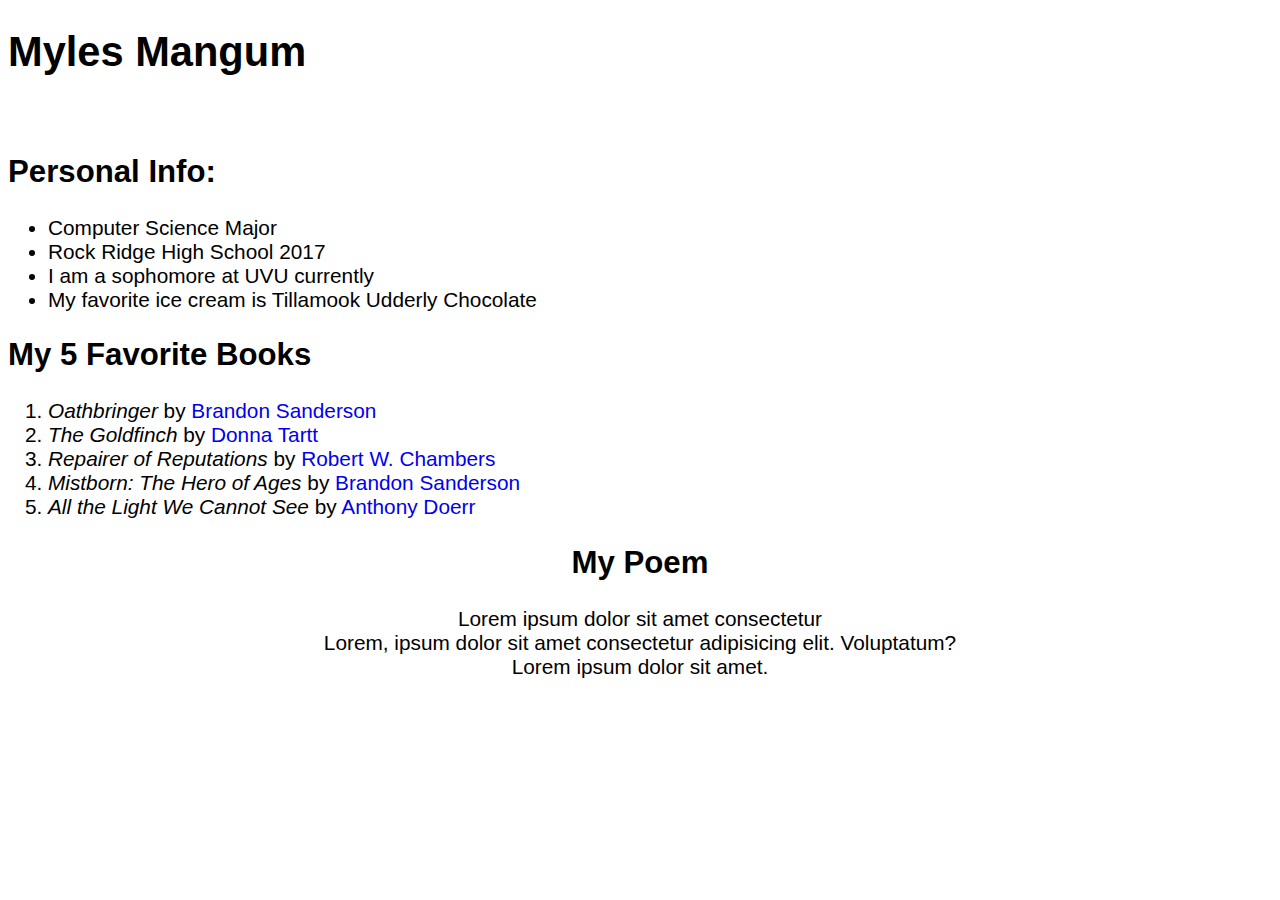
==== index.html @ 73404972 "Add css and placeholer poem" ====
<!DOCTYPE html>
<html lang="en">
<head>
    <meta charset="UTF-8">
    <meta name="viewport" content="width=device-width, initial-scale=1.0">
    <link rel="stylesheet" href="style.css">
    <title>About Myles</title>
</head>
<body>
    <section>
        <h1>Myles Mangum</h1>
        <img src="" alt="">
    </section>
    <section>
    <h2>Personal Info:</h2>
        <ul>
            <li>Computer Science Major</li>
            <li>Rock Ridge High School 2017</li>
            <li>I am a sophomore at UVU currently</li>
            <li>My favorite ice cream is Tillamook Udderly Chocolate</li>
        </ul>
    </section>
    <section>
        <h2>My 5 Favorite Books</h2>
        <ol>
            <li><cite>Oathbringer</cite> by <a href="https://www.brandonsanderson.com/" target="_blank">Brandon Sanderson</a></li>
            <li><cite>The Goldfinch</cite> by <a href="https://www.penguinrandomhouse.com/authors/30597/donna-tartt/" target="_blank">Donna Tartt</a></li>
            <li><cite>Repairer of Reputations</cite> by <a href="https://americanliterature.com/author/robert-w-chambers" target="_blank">Robert W. Chambers</a></li>
            <li><cite>Mistborn: The Hero of Ages</cite> by <a href="https://www.brandonsanderson.com/" target="_blank">Brandon Sanderson</a></li>
            <li><cite>All the Light We Cannot See</cite> by <a href="https://www.anthonydoerr.com/" target="_blank">Anthony Doerr</a></li>
        </ol>
    </section>
    <section id="poem">
        <h2>My Poem</h2>
        <p>
        Lorem ipsum dolor sit amet consectetur <br>
        Lorem, ipsum dolor sit amet consectetur adipisicing elit. Voluptatum? <br>
        Lorem ipsum dolor sit amet.
        </p>
    </section>
</body>
</html>
---- style.css ----
body {
    font-family: Arial, Helvetica, sans-serif;
    font-size: 1.3rem;
}

a{
    text-decoration: none;
}

a:hover{
    text-decoration: underline;
}

#poem{
    width: 100%;
    text-align: center;
}
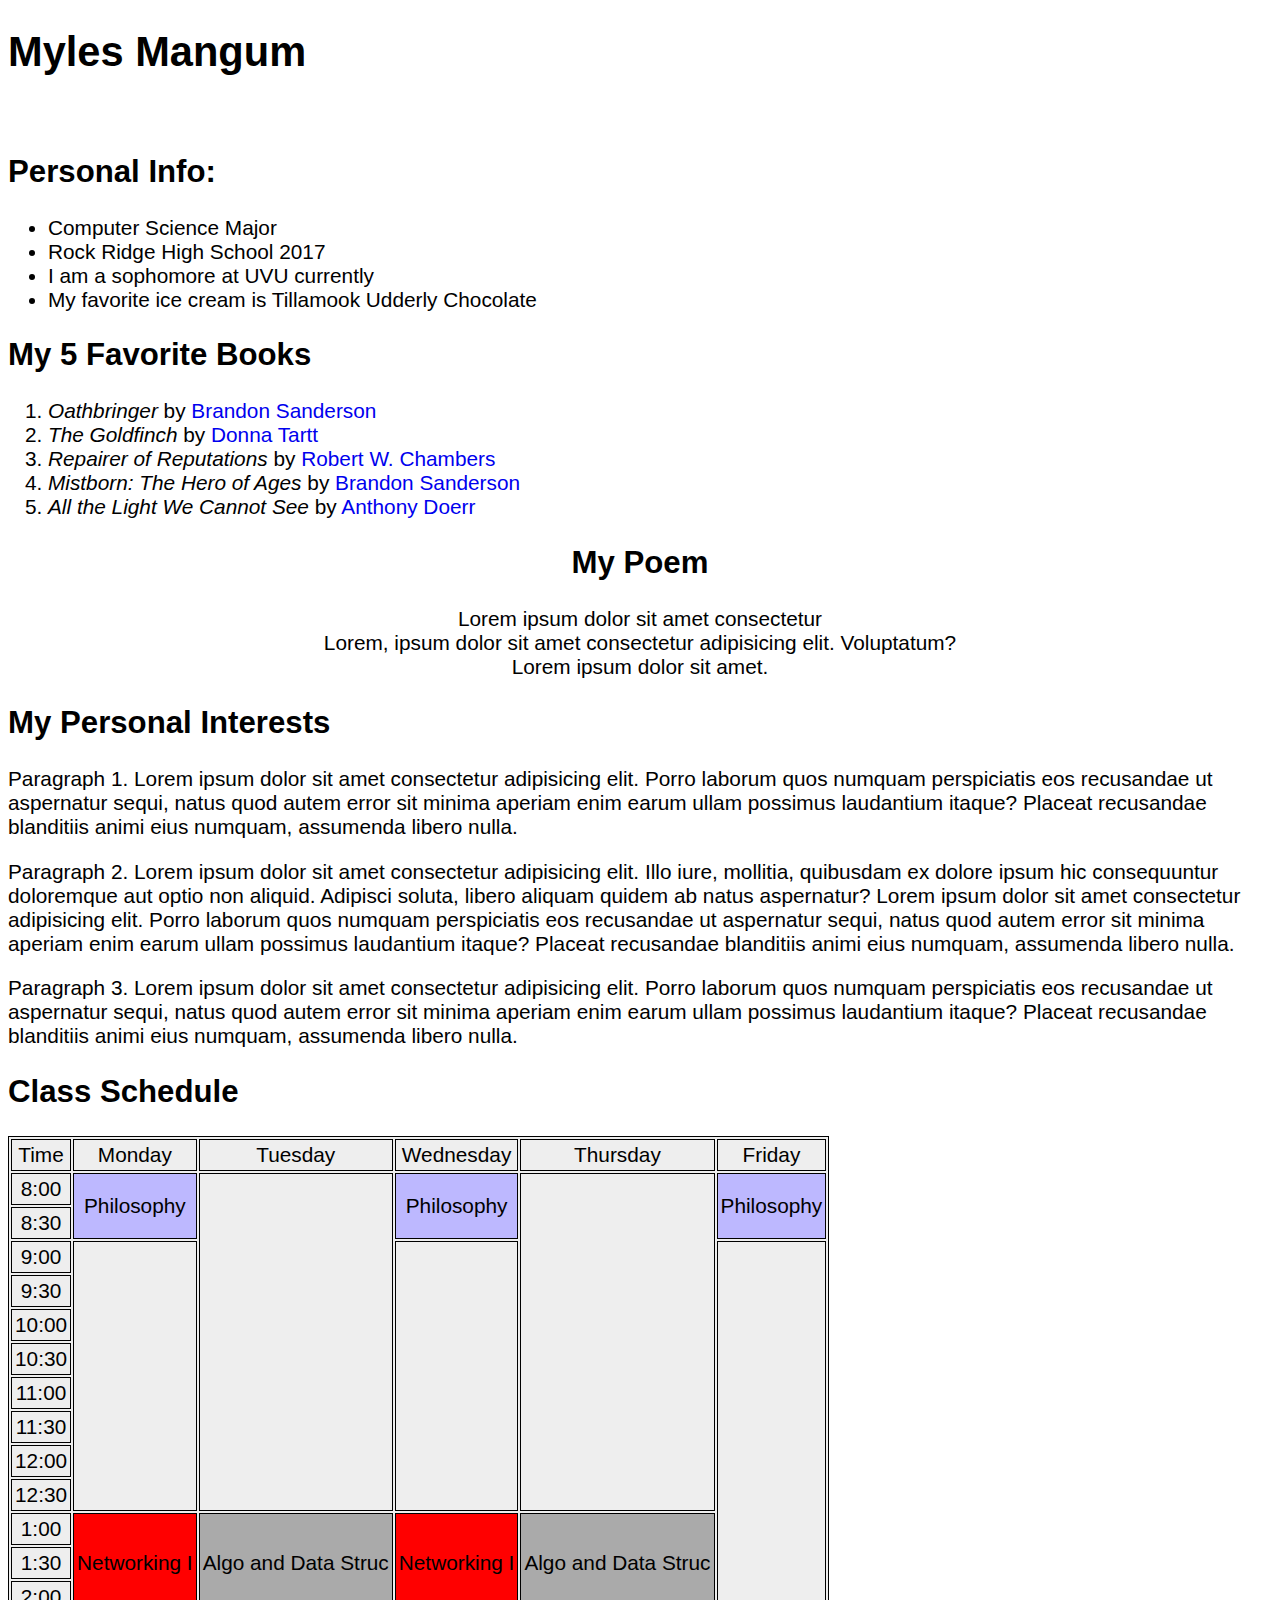
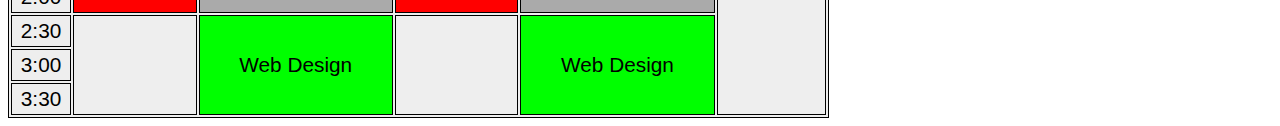
==== commit 79ccfa10: "Add table with styling in css" ====
--- a/index.html
+++ b/index.html
@@ -38,5 +38,33 @@
         Lorem ipsum dolor sit amet.
         </p>
     </section>
+    <section>
+        <h2>My Personal Interests</h2>
+        <p>Paragraph 1.  Lorem ipsum dolor sit amet consectetur adipisicing elit. Porro laborum quos numquam perspiciatis eos recusandae ut aspernatur sequi, natus quod autem error sit minima aperiam enim earum ullam possimus laudantium itaque? Placeat recusandae blanditiis animi eius numquam, assumenda libero nulla. <br></p>
+        <p>Paragraph 2.  Lorem ipsum dolor sit amet consectetur adipisicing elit. Illo iure, mollitia, quibusdam ex dolore ipsum hic consequuntur doloremque aut optio non aliquid. Adipisci soluta, libero aliquam quidem ab natus aspernatur? Lorem ipsum dolor sit amet consectetur adipisicing elit. Porro laborum quos numquam perspiciatis eos recusandae ut aspernatur sequi, natus quod autem error sit minima aperiam enim earum ullam possimus laudantium itaque? Placeat recusandae blanditiis animi eius numquam, assumenda libero nulla. <br></p>
+        <p>Paragraph 3.  Lorem ipsum dolor sit amet consectetur adipisicing elit. Porro laborum quos numquam perspiciatis eos recusandae ut aspernatur sequi, natus quod autem error sit minima aperiam enim earum ullam possimus laudantium itaque? Placeat recusandae blanditiis animi eius numquam, assumenda libero nulla. <br></p>
+    </section>
+    <section>
+        <h2>Class Schedule</h2>
+        <table>
+            <tr><td>Time</td><td>Monday</td>               <td>Tuesday</td>                <td>Wednesday</td>                <td>Thursday</td>                <td>Friday</td></tr>
+            <tr><td>8:00</td><td rowspan="2" class="phil">Philosophy</td><td rowspan="10"></td><td rowspan="2" class="phil">Philosophy</td><td rowspan="10"></td><td rowspan="2" class="phil">Philosophy</td></tr>
+            <tr><td>8:30</td></tr>
+            <tr><td>9:00</td><td rowspan="8"></td><td rowspan="8"></td><td rowspan="14"></td></tr>
+            <tr><td>9:30</td></tr>
+            <tr><td>10:00</td></tr>
+            <tr><td>10:30</td></tr>
+            <tr><td>11:00</td></tr>
+            <tr><td>11:30</td></tr>
+            <tr><td>12:00</td></tr>
+            <tr><td>12:30</td></tr>
+            <tr><td>1:00</td><td rowspan="3" class="net">Networking I</td><td rowspan="3"class="alg">Algo and Data Struc</td><td rowspan="3" class="net">Networking I</td><td rowspan="3"class="alg">Algo and Data Struc</td></tr>
+            <tr><td>1:30</td></tr>
+            <tr><td>2:00</td></tr>
+            <tr><td>2:30</td><td rowspan="3"></td><td rowspan="3" class="web">Web Design</td><td rowspan="3"></td><td rowspan="3" class="web">Web Design</td></tr>
+            <tr><td>3:00</td></tr>
+            <tr><td>3:30</td></tr>
+        </table>
+    </section>
 </body>
 </html>--- a/style.css
+++ b/style.css
@@ -14,4 +14,29 @@
 #poem{
     width: 100%;
     text-align: center;
+}
+
+table,th,td {
+    border: 1px solid black;
+    text-align: center;
+    background-color: #eeeeee;
+}
+td{
+    padding: 3px;
+}
+
+.phil{
+    background-color: #bdb8ff;
+}
+
+.net{
+    background-color: #ff0000;
+}
+
+.web{
+    background-color: #00ff00;
+}
+
+.alg{
+    background-color: #aaaaaa;
 }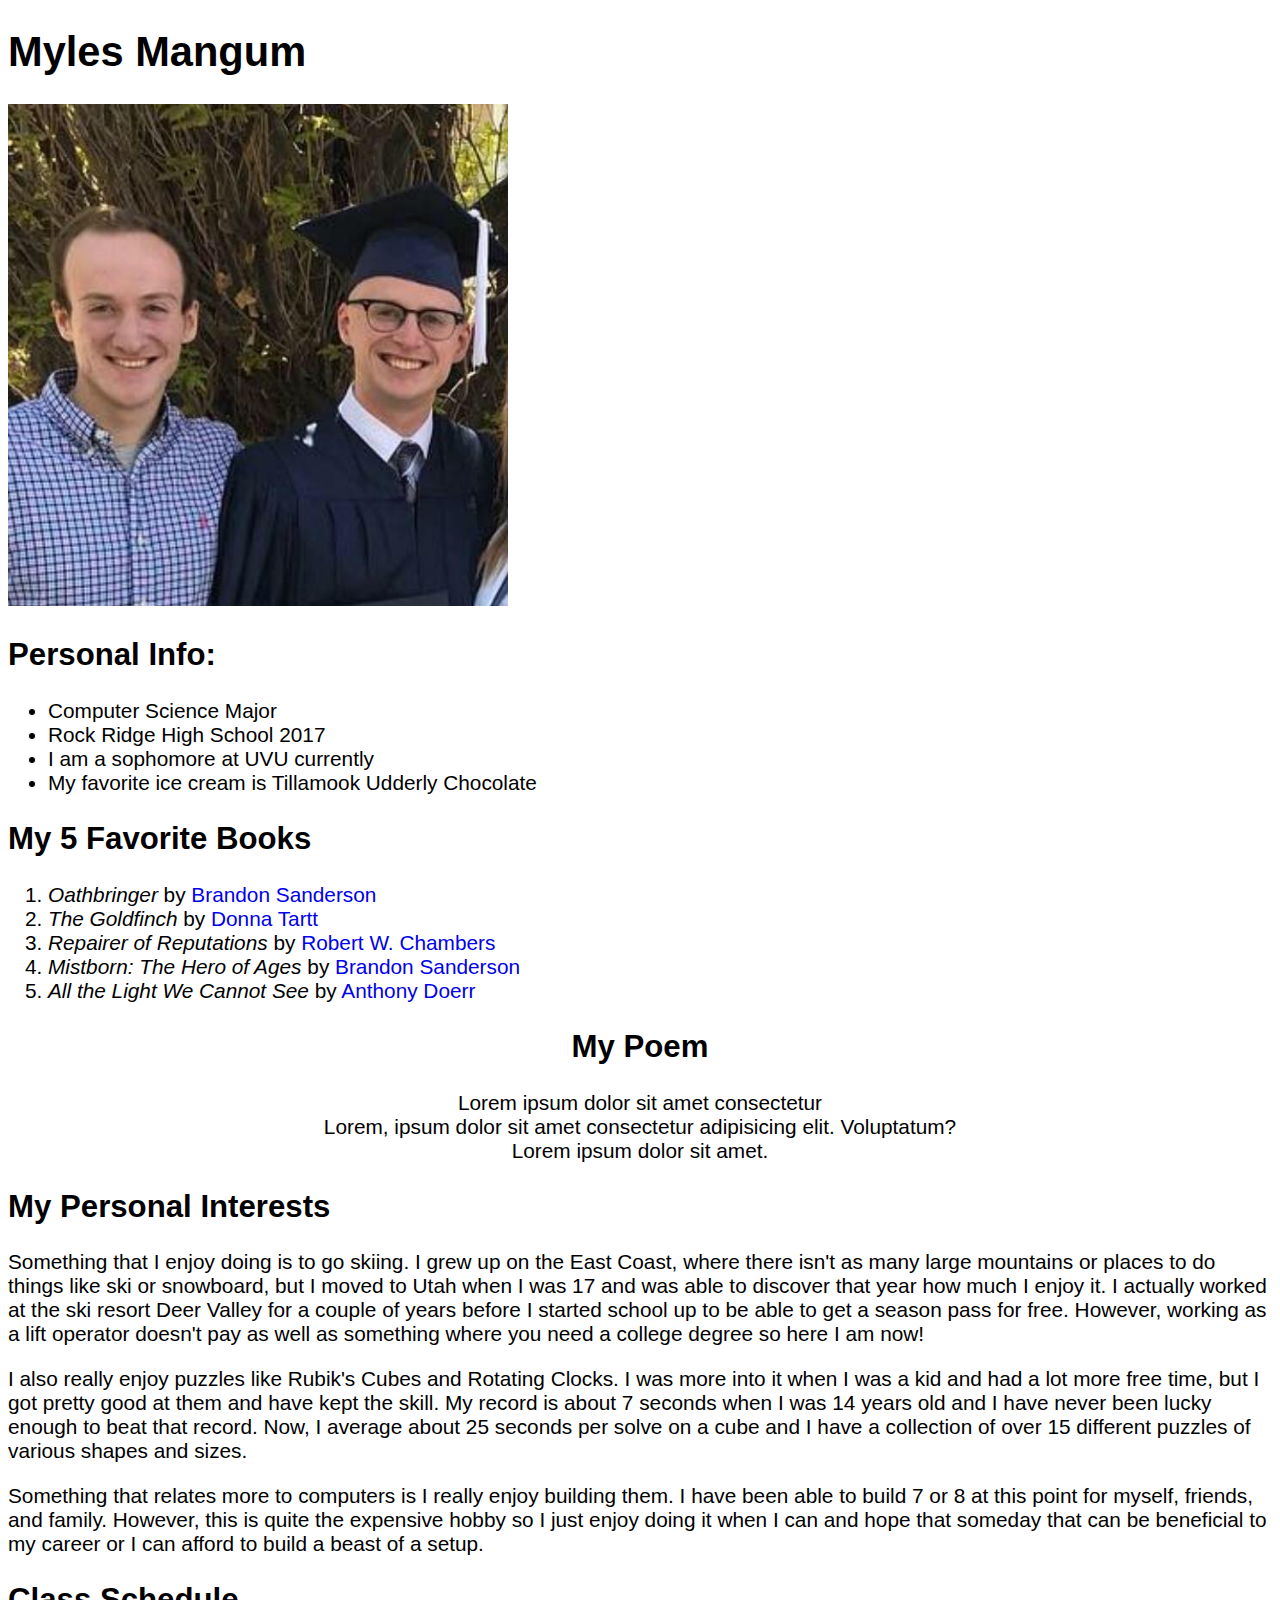
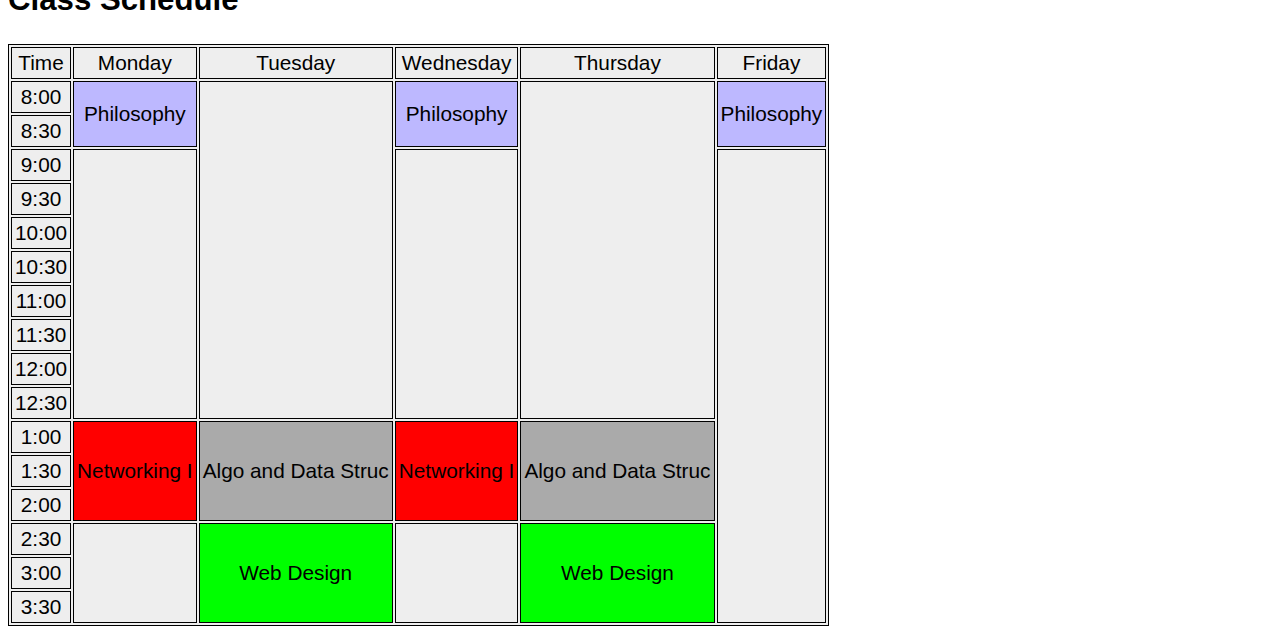
==== commit 81416485: "Add image" ====
--- a/index.html
+++ b/index.html
@@ -9,7 +9,7 @@
 <body>
     <section>
         <h1>Myles Mangum</h1>
-        <img src="" alt="">
+        <img src="for my project.jpg" alt="That's me on the left!" width="500">
     </section>
     <section>
     <h2>Personal Info:</h2>
@@ -40,9 +40,15 @@
     </section>
     <section>
         <h2>My Personal Interests</h2>
-        <p>Paragraph 1.  Lorem ipsum dolor sit amet consectetur adipisicing elit. Porro laborum quos numquam perspiciatis eos recusandae ut aspernatur sequi, natus quod autem error sit minima aperiam enim earum ullam possimus laudantium itaque? Placeat recusandae blanditiis animi eius numquam, assumenda libero nulla. <br></p>
-        <p>Paragraph 2.  Lorem ipsum dolor sit amet consectetur adipisicing elit. Illo iure, mollitia, quibusdam ex dolore ipsum hic consequuntur doloremque aut optio non aliquid. Adipisci soluta, libero aliquam quidem ab natus aspernatur? Lorem ipsum dolor sit amet consectetur adipisicing elit. Porro laborum quos numquam perspiciatis eos recusandae ut aspernatur sequi, natus quod autem error sit minima aperiam enim earum ullam possimus laudantium itaque? Placeat recusandae blanditiis animi eius numquam, assumenda libero nulla. <br></p>
-        <p>Paragraph 3.  Lorem ipsum dolor sit amet consectetur adipisicing elit. Porro laborum quos numquam perspiciatis eos recusandae ut aspernatur sequi, natus quod autem error sit minima aperiam enim earum ullam possimus laudantium itaque? Placeat recusandae blanditiis animi eius numquam, assumenda libero nulla. <br></p>
+        <p>Something that I enjoy doing is to go skiing.  I grew up on the East Coast, where there isn't as many large mountains or places to do things like ski or snowboard, 
+            but I moved to Utah when I was 17 and was able to discover that year how much I enjoy it.  I actually worked at the ski resort Deer Valley for a couple of years before I started 
+            school up to be able to get a season pass for free.  However, working as a lift operator doesn't pay as well as something where you need a college degree so here 
+            I am now! <br></p>
+        <p>I also really enjoy puzzles like Rubik's Cubes and Rotating Clocks.  I was more into it when I was a kid and had a lot more free time, but I got pretty good at them and have kept
+            the skill.  My record is about 7 seconds when I was 14 years old and I have never been lucky enough to beat that record.  Now, I average about 25 seconds per solve on a cube and I 
+            have a collection of over 15 different puzzles of various shapes and sizes.<br></p>
+            <p>Something that relates more to computers is I really enjoy building them.  I have been able to build 7 or 8 at this point for myself, friends, and family.  However,
+            this is quite the expensive hobby so I just enjoy doing it when I can and hope that someday that can be beneficial to my career or I can afford to build a beast of a setup.<br></p>
     </section>
     <section>
         <h2>Class Schedule</h2>
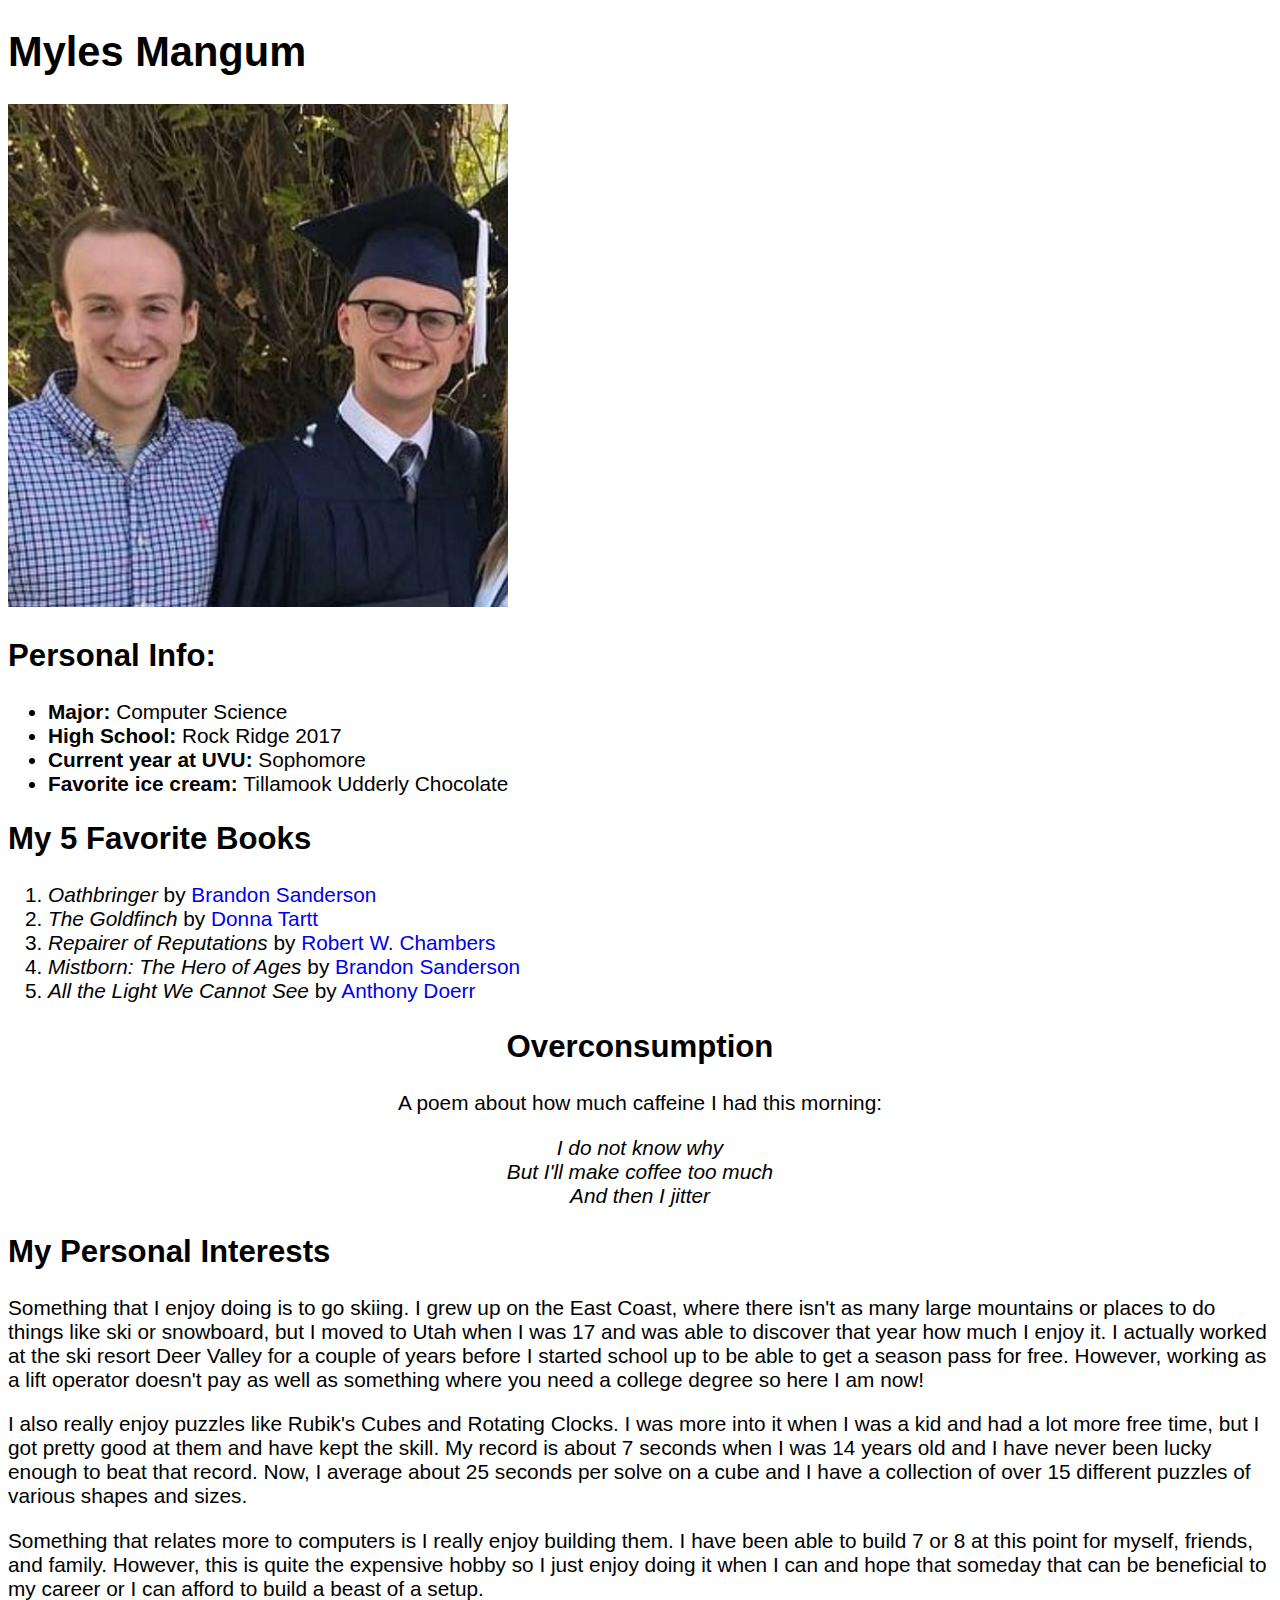
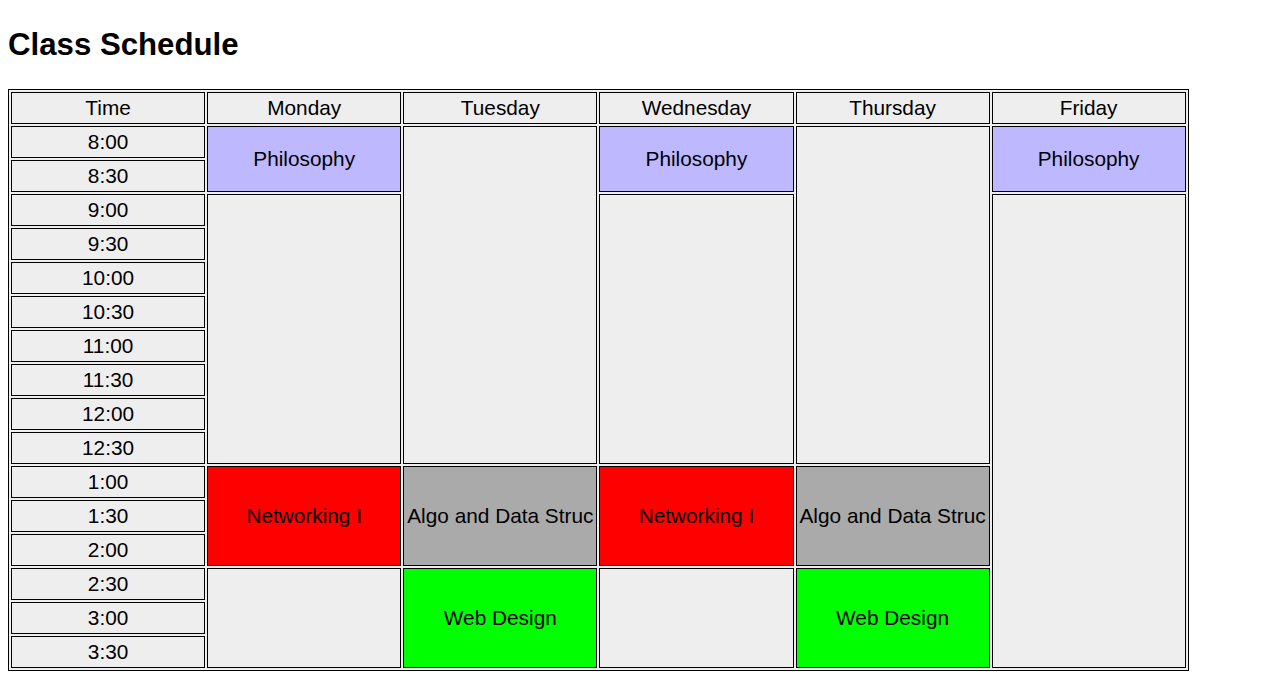
==== commit 810288b8: "final edits for submission" ====
--- a/index.html
+++ b/index.html
@@ -14,10 +14,10 @@
     <section>
     <h2>Personal Info:</h2>
         <ul>
-            <li>Computer Science Major</li>
-            <li>Rock Ridge High School 2017</li>
-            <li>I am a sophomore at UVU currently</li>
-            <li>My favorite ice cream is Tillamook Udderly Chocolate</li>
+            <li><strong>Major: </strong>Computer Science</li>
+            <li><strong>High School: </strong>Rock Ridge 2017</li>
+            <li><strong>Current year at UVU: </strong>Sophomore</li>
+            <li><strong>Favorite ice cream: </strong>Tillamook Udderly Chocolate</li>
         </ul>
     </section>
     <section>
@@ -31,12 +31,13 @@
         </ol>
     </section>
     <section id="poem">
-        <h2>My Poem</h2>
-        <p>
-        Lorem ipsum dolor sit amet consectetur <br>
-        Lorem, ipsum dolor sit amet consectetur adipisicing elit. Voluptatum? <br>
-        Lorem ipsum dolor sit amet.
-        </p>
+        <h2>Overconsumption</h2>
+        A poem about how much caffeine I had this morning:
+        <p><em>
+        I do not know why<br>
+        But I'll make coffee too much<br>
+        And then I jitter <br>
+        </em></p>
     </section>
     <section>
         <h2>My Personal Interests</h2>
--- a/style.css
+++ b/style.css
@@ -22,7 +22,9 @@
     background-color: #eeeeee;
 }
 td{
+    width: 16.67%;
     padding: 3px;
+    margin: 3px;
 }
 
 .phil{
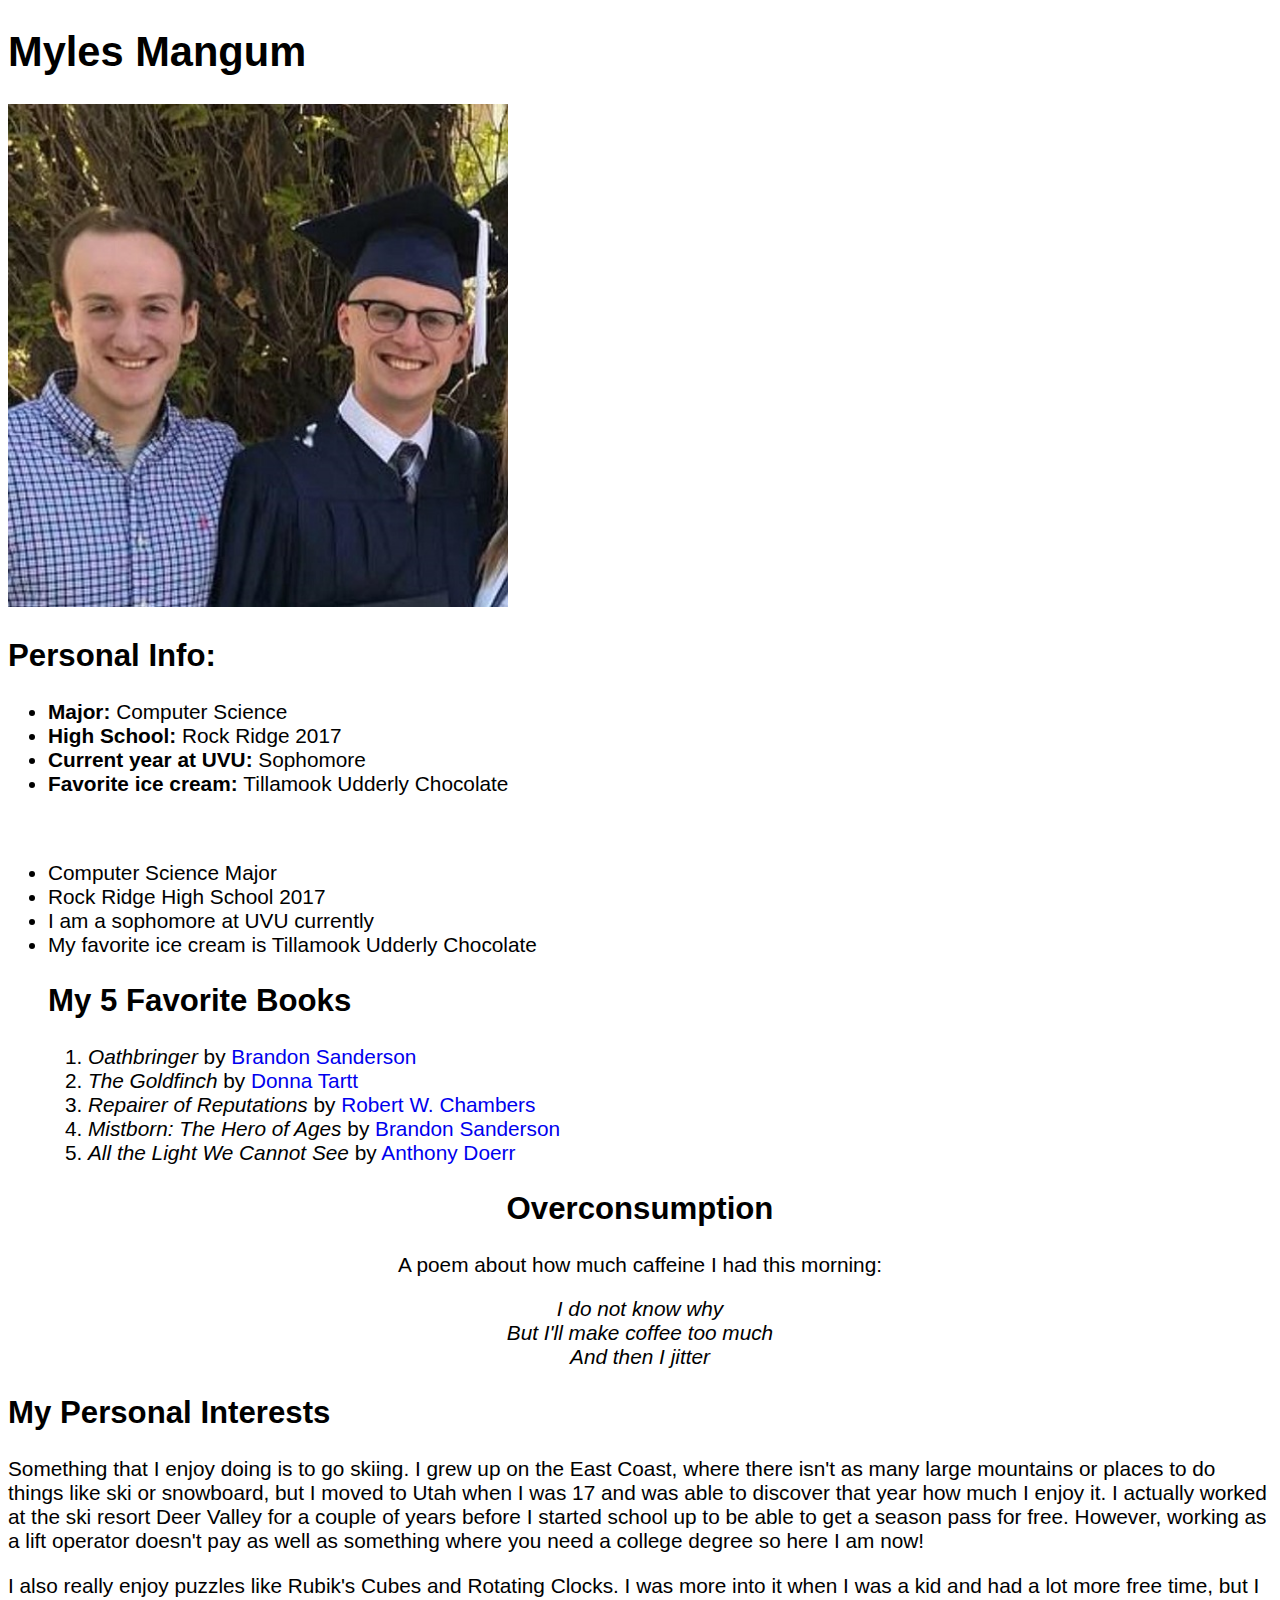
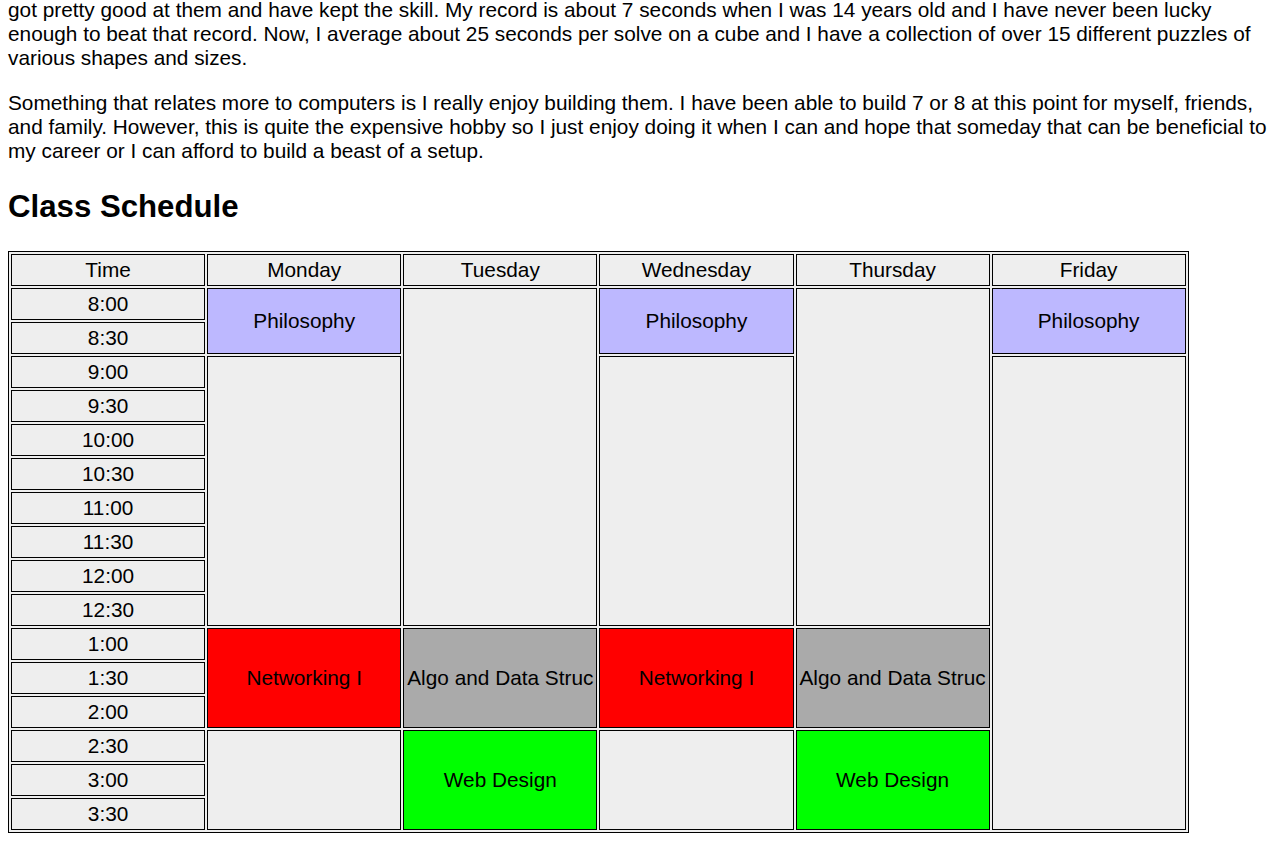
==== commit c0f370fc: "Merge branch 'main' of https://github.com/mylesmangum/CS-2550-Projects" ====
--- a/index.html
+++ b/index.html
@@ -5,6 +5,7 @@
     <meta name="viewport" content="width=device-width, initial-scale=1.0">
     <link rel="stylesheet" href="style.css">
     <title>About Myles</title>
+    
 </head>
 <body>
     <section>
@@ -21,6 +22,12 @@
         </ul>
     </section>
     <section>
+    <br>
+    <ul>
+        <li>Computer Science Major</li>
+        <li>Rock Ridge High School 2017</li>
+        <li>I am a sophomore at UVU currently</li>
+        <li>My favorite ice cream is Tillamook Udderly Chocolate</li>
         <h2>My 5 Favorite Books</h2>
         <ol>
             <li><cite>Oathbringer</cite> by <a href="https://www.brandonsanderson.com/" target="_blank">Brandon Sanderson</a></li>
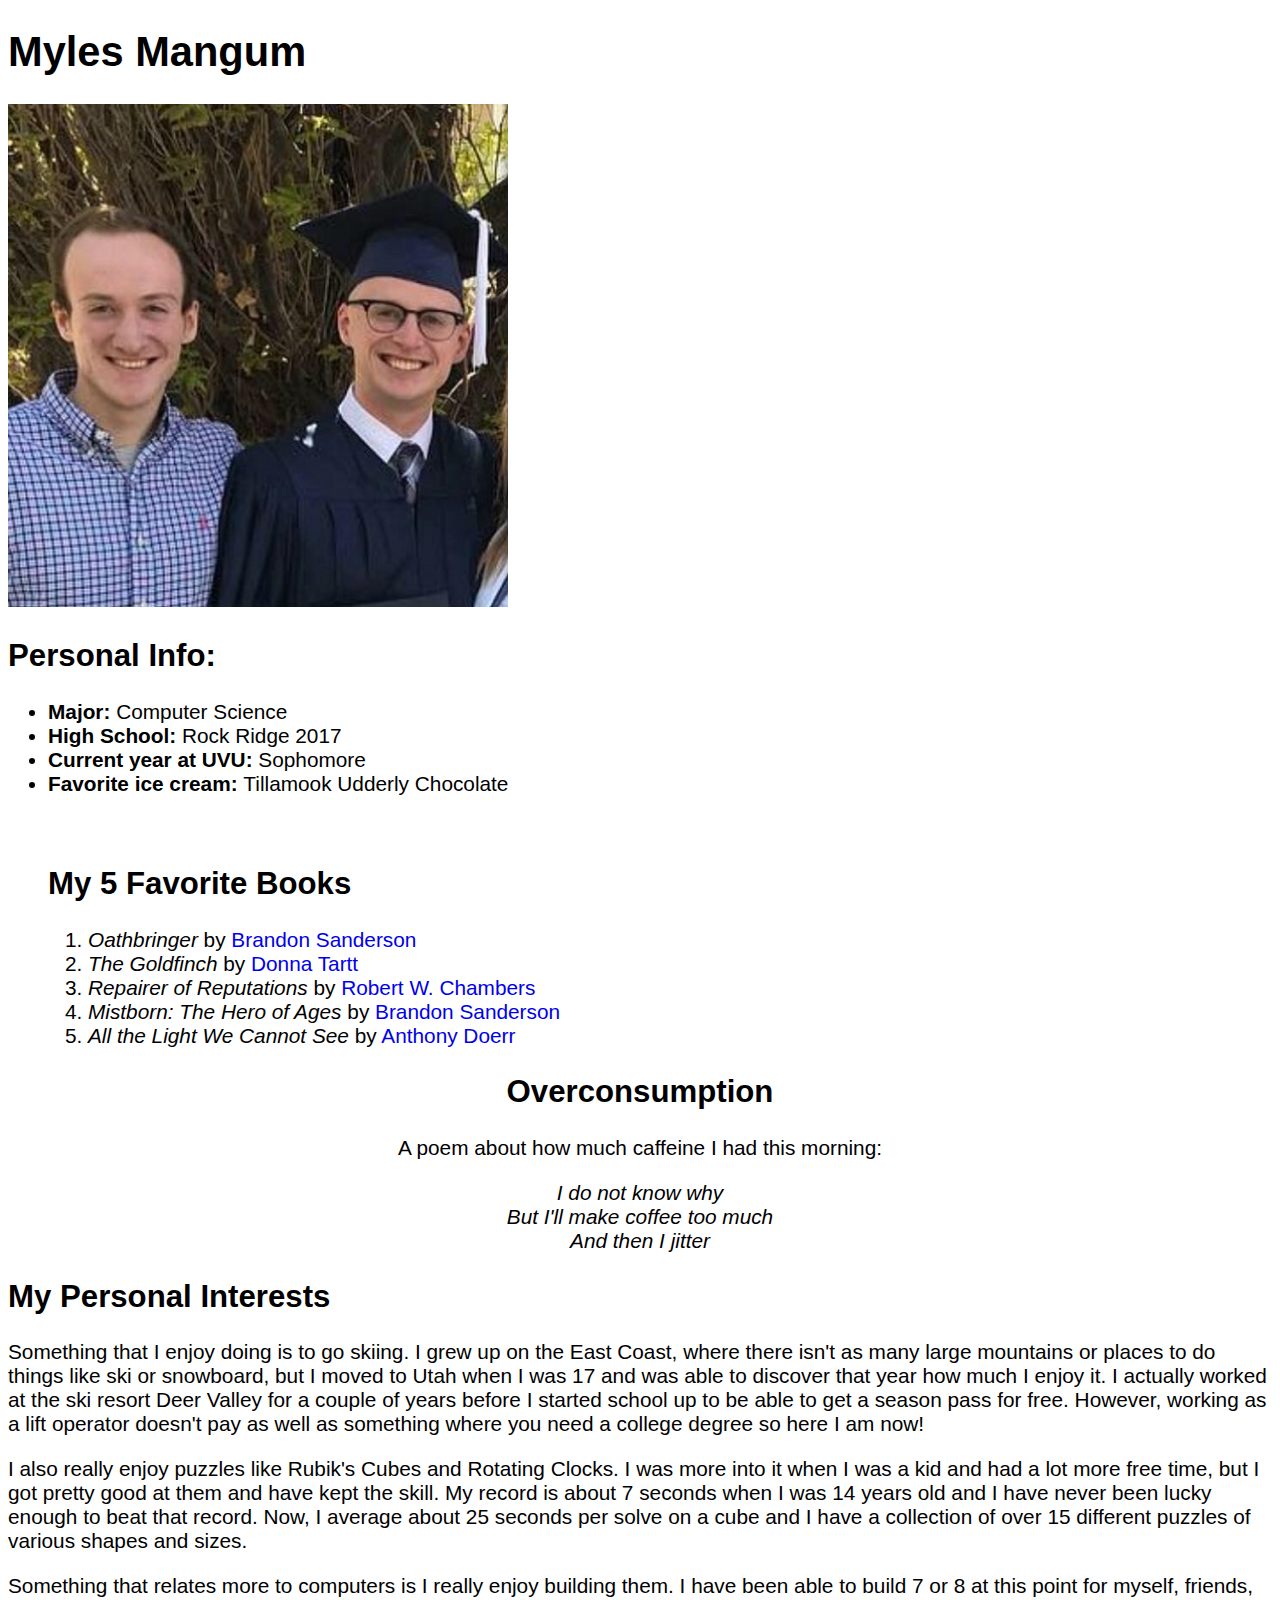
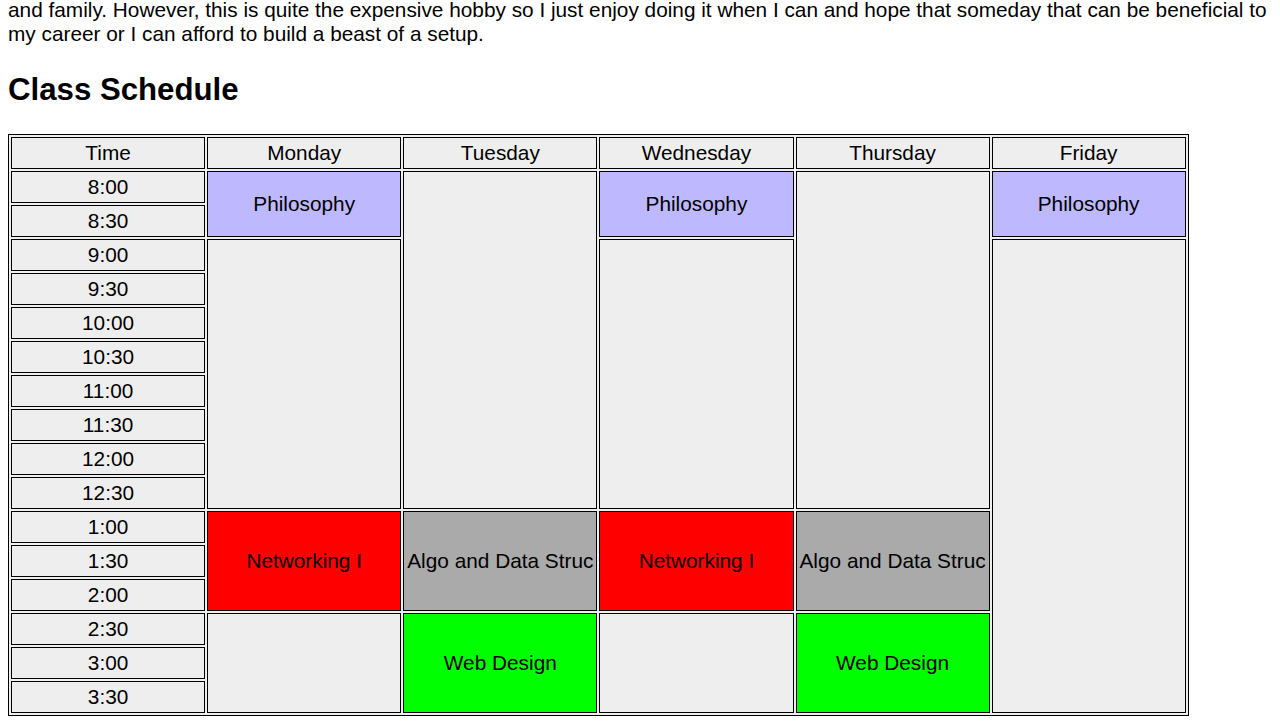
==== commit 043b8d9d: "Fix merge" ====
--- a/index.html
+++ b/index.html
@@ -24,10 +24,6 @@
     <section>
     <br>
     <ul>
-        <li>Computer Science Major</li>
-        <li>Rock Ridge High School 2017</li>
-        <li>I am a sophomore at UVU currently</li>
-        <li>My favorite ice cream is Tillamook Udderly Chocolate</li>
         <h2>My 5 Favorite Books</h2>
         <ol>
             <li><cite>Oathbringer</cite> by <a href="https://www.brandonsanderson.com/" target="_blank">Brandon Sanderson</a></li>
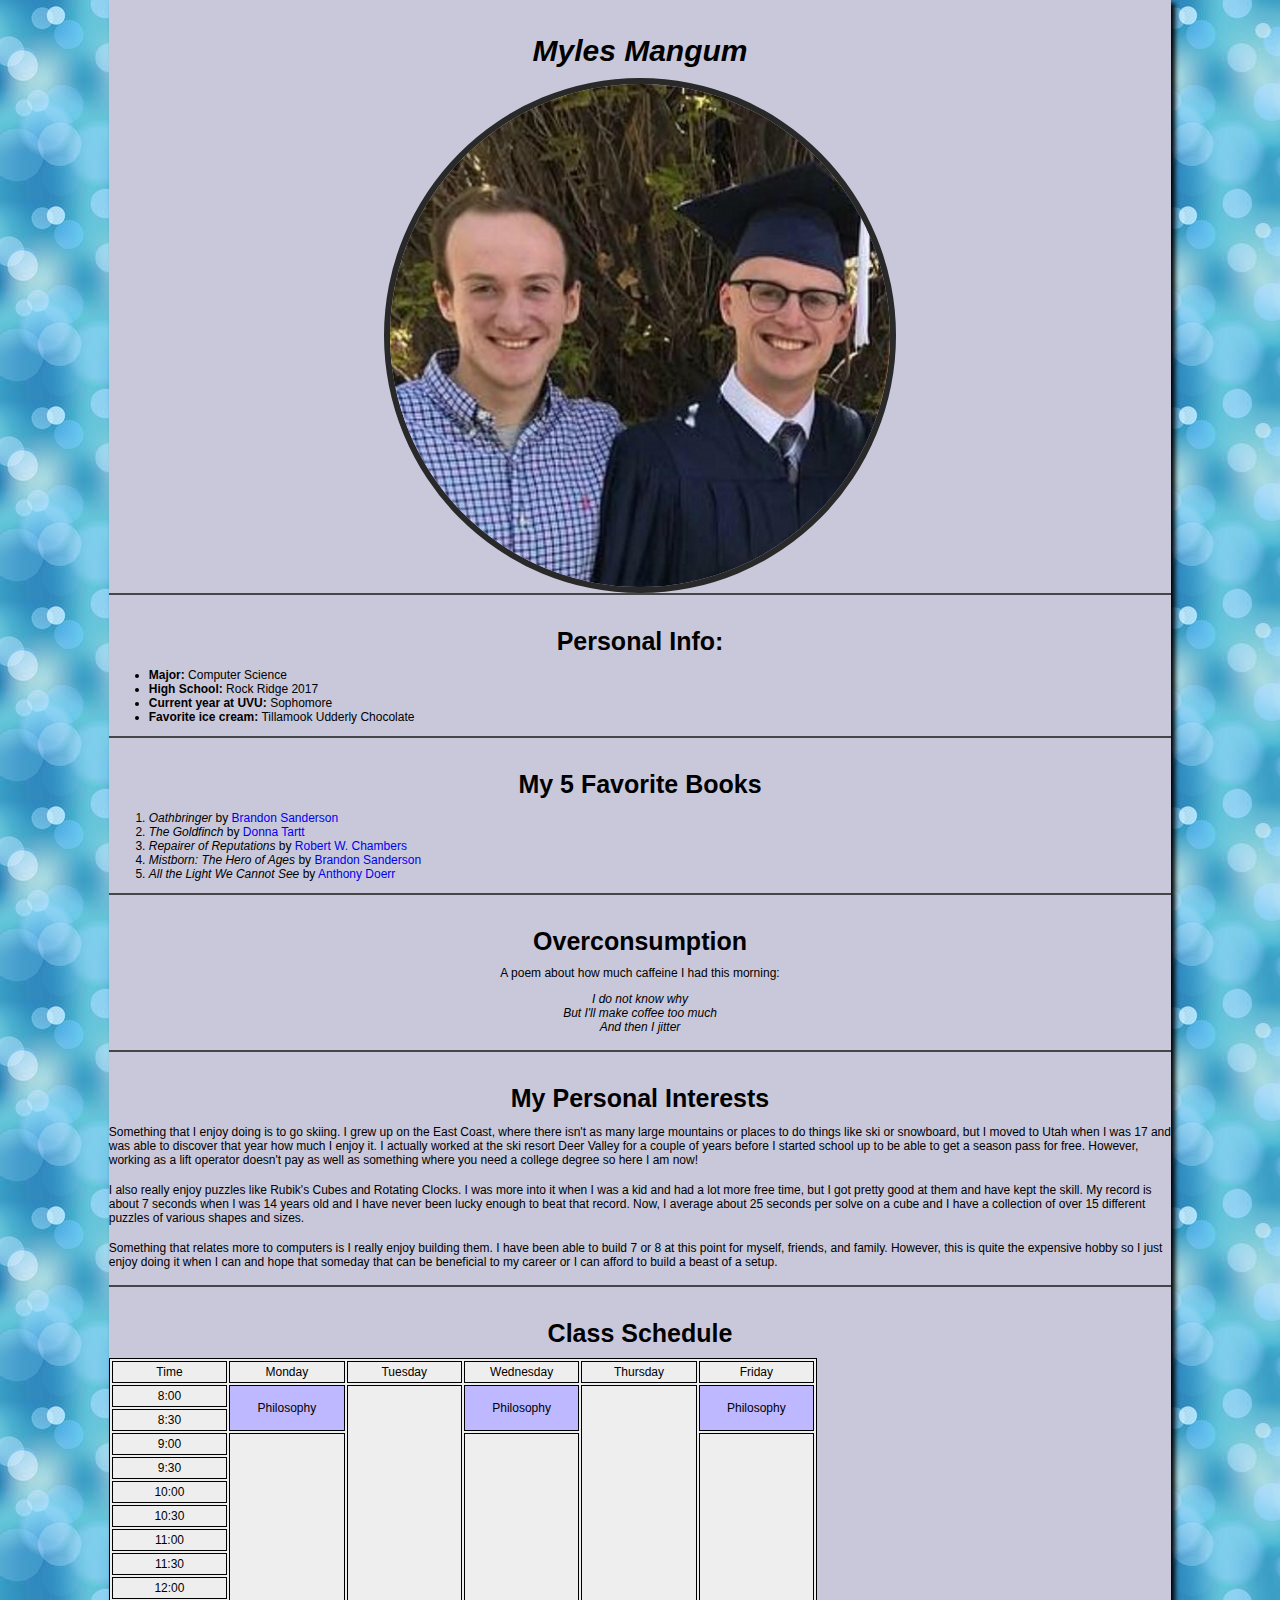
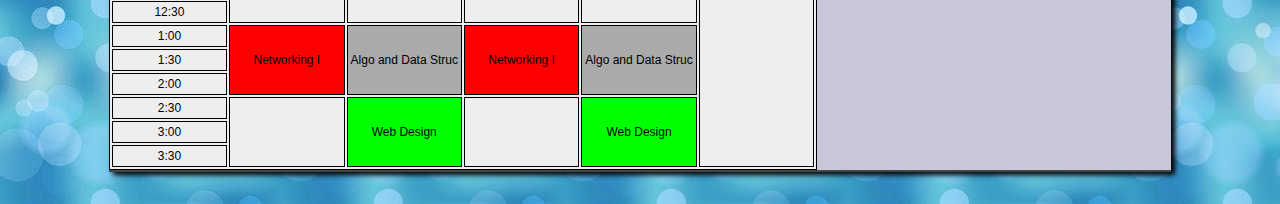
==== commit ad62ba0a: "first css update" ====
--- a/index.html
+++ b/index.html
@@ -8,73 +8,74 @@
     
 </head>
 <body>
-    <section>
-        <h1>Myles Mangum</h1>
-        <img src="for my project.jpg" alt="That's me on the left!" width="500">
-    </section>
-    <section>
-    <h2>Personal Info:</h2>
-        <ul>
-            <li><strong>Major: </strong>Computer Science</li>
-            <li><strong>High School: </strong>Rock Ridge 2017</li>
-            <li><strong>Current year at UVU: </strong>Sophomore</li>
-            <li><strong>Favorite ice cream: </strong>Tillamook Udderly Chocolate</li>
-        </ul>
-    </section>
-    <section>
-    <br>
-    <ul>
-        <h2>My 5 Favorite Books</h2>
-        <ol>
-            <li><cite>Oathbringer</cite> by <a href="https://www.brandonsanderson.com/" target="_blank">Brandon Sanderson</a></li>
-            <li><cite>The Goldfinch</cite> by <a href="https://www.penguinrandomhouse.com/authors/30597/donna-tartt/" target="_blank">Donna Tartt</a></li>
-            <li><cite>Repairer of Reputations</cite> by <a href="https://americanliterature.com/author/robert-w-chambers" target="_blank">Robert W. Chambers</a></li>
-            <li><cite>Mistborn: The Hero of Ages</cite> by <a href="https://www.brandonsanderson.com/" target="_blank">Brandon Sanderson</a></li>
-            <li><cite>All the Light We Cannot See</cite> by <a href="https://www.anthonydoerr.com/" target="_blank">Anthony Doerr</a></li>
-        </ol>
-    </section>
-    <section id="poem">
-        <h2>Overconsumption</h2>
-        A poem about how much caffeine I had this morning:
-        <p><em>
-        I do not know why<br>
-        But I'll make coffee too much<br>
-        And then I jitter <br>
-        </em></p>
-    </section>
-    <section>
-        <h2>My Personal Interests</h2>
-        <p>Something that I enjoy doing is to go skiing.  I grew up on the East Coast, where there isn't as many large mountains or places to do things like ski or snowboard, 
-            but I moved to Utah when I was 17 and was able to discover that year how much I enjoy it.  I actually worked at the ski resort Deer Valley for a couple of years before I started 
-            school up to be able to get a season pass for free.  However, working as a lift operator doesn't pay as well as something where you need a college degree so here 
-            I am now! <br></p>
-        <p>I also really enjoy puzzles like Rubik's Cubes and Rotating Clocks.  I was more into it when I was a kid and had a lot more free time, but I got pretty good at them and have kept
-            the skill.  My record is about 7 seconds when I was 14 years old and I have never been lucky enough to beat that record.  Now, I average about 25 seconds per solve on a cube and I 
-            have a collection of over 15 different puzzles of various shapes and sizes.<br></p>
-            <p>Something that relates more to computers is I really enjoy building them.  I have been able to build 7 or 8 at this point for myself, friends, and family.  However,
-            this is quite the expensive hobby so I just enjoy doing it when I can and hope that someday that can be beneficial to my career or I can afford to build a beast of a setup.<br></p>
-    </section>
-    <section>
-        <h2>Class Schedule</h2>
-        <table>
-            <tr><td>Time</td><td>Monday</td>               <td>Tuesday</td>                <td>Wednesday</td>                <td>Thursday</td>                <td>Friday</td></tr>
-            <tr><td>8:00</td><td rowspan="2" class="phil">Philosophy</td><td rowspan="10"></td><td rowspan="2" class="phil">Philosophy</td><td rowspan="10"></td><td rowspan="2" class="phil">Philosophy</td></tr>
-            <tr><td>8:30</td></tr>
-            <tr><td>9:00</td><td rowspan="8"></td><td rowspan="8"></td><td rowspan="14"></td></tr>
-            <tr><td>9:30</td></tr>
-            <tr><td>10:00</td></tr>
-            <tr><td>10:30</td></tr>
-            <tr><td>11:00</td></tr>
-            <tr><td>11:30</td></tr>
-            <tr><td>12:00</td></tr>
-            <tr><td>12:30</td></tr>
-            <tr><td>1:00</td><td rowspan="3" class="net">Networking I</td><td rowspan="3"class="alg">Algo and Data Struc</td><td rowspan="3" class="net">Networking I</td><td rowspan="3"class="alg">Algo and Data Struc</td></tr>
-            <tr><td>1:30</td></tr>
-            <tr><td>2:00</td></tr>
-            <tr><td>2:30</td><td rowspan="3"></td><td rowspan="3" class="web">Web Design</td><td rowspan="3"></td><td rowspan="3" class="web">Web Design</td></tr>
-            <tr><td>3:00</td></tr>
-            <tr><td>3:30</td></tr>
-        </table>
-    </section>
+    <div id="content">
+        <section>
+            <h1>Myles Mangum</h1>
+            <img src="for my project.jpg" alt="That's me on the left!" width="500">
+        </section>
+        <section>
+            <h2>Personal Info:</h2>
+            <ul>
+                <li><strong>Major: </strong>Computer Science</li>
+                <li><strong>High School: </strong>Rock Ridge 2017</li>
+                <li><strong>Current year at UVU: </strong>Sophomore</li>
+                <li><strong>Favorite ice cream: </strong>Tillamook Udderly Chocolate</li>
+            </ul>
+        </section>
+        <section>
+        
+            <h2>My 5 Favorite Books</h2>
+            <ol>
+                <li><cite>Oathbringer</cite> by <a href="https://www.brandonsanderson.com/" target="_blank">Brandon Sanderson</a></li>
+                <li><cite>The Goldfinch</cite> by <a href="https://www.penguinrandomhouse.com/authors/30597/donna-tartt/" target="_blank">Donna Tartt</a></li>
+                <li><cite>Repairer of Reputations</cite> by <a href="https://americanliterature.com/author/robert-w-chambers" target="_blank">Robert W. Chambers</a></li>
+                <li><cite>Mistborn: The Hero of Ages</cite> by <a href="https://www.brandonsanderson.com/" target="_blank">Brandon Sanderson</a></li>
+                <li><cite>All the Light We Cannot See</cite> by <a href="https://www.anthonydoerr.com/" target="_blank">Anthony Doerr</a></li>
+            </ol>
+        </section>
+        <section id="poem">
+            <h2>Overconsumption</h2>
+            A poem about how much caffeine I had this morning:
+            <p><em>
+            I do not know why<br>
+            But I'll make coffee too much<br>
+            And then I jitter <br>
+            </em></p>
+        </section>
+        <section>
+            <h2>My Personal Interests</h2>
+            <p>Something that I enjoy doing is to go skiing.  I grew up on the East Coast, where there isn't as many large mountains or places to do things like ski or snowboard, 
+                but I moved to Utah when I was 17 and was able to discover that year how much I enjoy it.  I actually worked at the ski resort Deer Valley for a couple of years before I started 
+                school up to be able to get a season pass for free.  However, working as a lift operator doesn't pay as well as something where you need a college degree so here 
+                I am now! <br></p>
+            <p>I also really enjoy puzzles like Rubik's Cubes and Rotating Clocks.  I was more into it when I was a kid and had a lot more free time, but I got pretty good at them and have kept
+                the skill.  My record is about 7 seconds when I was 14 years old and I have never been lucky enough to beat that record.  Now, I average about 25 seconds per solve on a cube and I 
+                have a collection of over 15 different puzzles of various shapes and sizes.<br></p>
+                <p>Something that relates more to computers is I really enjoy building them.  I have been able to build 7 or 8 at this point for myself, friends, and family.  However,
+                this is quite the expensive hobby so I just enjoy doing it when I can and hope that someday that can be beneficial to my career or I can afford to build a beast of a setup.<br></p>
+        </section>
+        <section>
+            <h2>Class Schedule</h2>
+            <table>
+                <tr><td>Time</td><td>Monday</td>               <td>Tuesday</td>                <td>Wednesday</td>                <td>Thursday</td>                <td>Friday</td></tr>
+                <tr><td>8:00</td><td rowspan="2" class="phil">Philosophy</td><td rowspan="10"></td><td rowspan="2" class="phil">Philosophy</td><td rowspan="10"></td><td rowspan="2" class="phil">Philosophy</td></tr>
+                <tr><td>8:30</td></tr>
+                <tr><td>9:00</td><td rowspan="8"></td><td rowspan="8"></td><td rowspan="14"></td></tr>
+                <tr><td>9:30</td></tr>
+                <tr><td>10:00</td></tr>
+                <tr><td>10:30</td></tr>
+                <tr><td>11:00</td></tr>
+                <tr><td>11:30</td></tr>
+                <tr><td>12:00</td></tr>
+                <tr><td>12:30</td></tr>
+                <tr><td>1:00</td><td rowspan="3" class="net">Networking I</td><td rowspan="3"class="alg">Algo and Data Struc</td><td rowspan="3" class="net">Networking I</td><td rowspan="3"class="alg">Algo and Data Struc</td></tr>
+                <tr><td>1:30</td></tr>
+                <tr><td>2:00</td></tr>
+                <tr><td>2:30</td><td rowspan="3"></td><td rowspan="3" class="web">Web Design</td><td rowspan="3"></td><td rowspan="3" class="web">Web Design</td></tr>
+                <tr><td>3:00</td></tr>
+                <tr><td>3:30</td></tr>
+            </table>
+        </section>
+    </div>
 </body>
 </html>--- a/style.css
+++ b/style.css
@@ -1,6 +1,55 @@
 body {
     font-family: Arial, Helvetica, sans-serif;
-    font-size: 1.3rem;
+    font-size: 12px;
+    background-image: url("Background_1_A.jpg");
+    margin: 15px;
+    margin-top: 0;
+}
+
+section {
+    border-bottom: 2px solid rgb(70, 70, 70);
+    width: 100%;
+    margin-bottom: 2rem;
+    margin-top: 2rem;
+}
+#content {
+    background-color: #c9c8da;
+    width: 85%;
+    margin: auto;
+    padding-top: .1rem;
+    box-shadow: 4px 3px 5px black;
+}
+
+h1{
+    font-size: 30px;
+    text-align: center;
+    font-style: oblique;
+    margin-top: 25px;
+    margin-bottom: 10px;
+}
+
+
+h2{
+    font-size: 25px;
+    margin-top: 20px;
+    margin-bottom: 10px;
+    text-align: center;
+}
+
+h1:hover {
+
+}
+
+img {
+    border-radius: 50%;
+    display: block;
+    margin-left: auto;
+    margin-right: auto;
+    border: 6px solid rgb(41, 41, 41);
+}
+
+p {
+    margin-bottom: 1rem;
 }
 
 a{
@@ -24,7 +73,8 @@
 td{
     width: 16.67%;
     padding: 3px;
-    margin: 3px;
+    margin: 3px
+    ;
 }
 
 .phil{
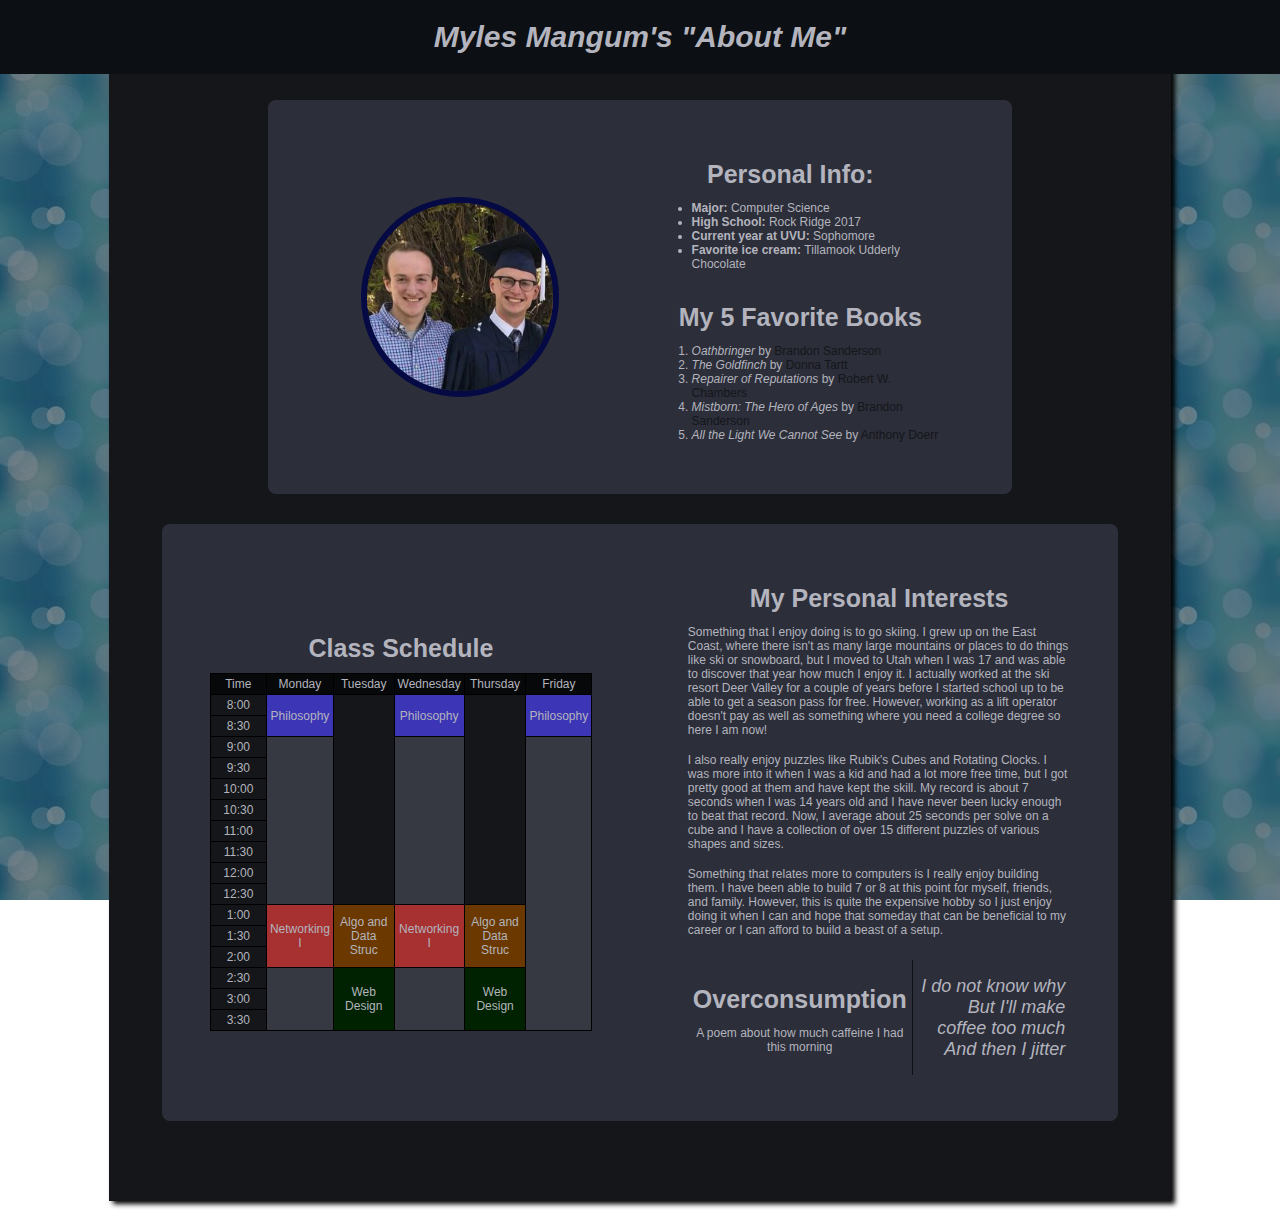
==== commit fa5bcf5e: "finish assignment 2" ====
--- a/index.html
+++ b/index.html
@@ -3,78 +3,96 @@
 <head>
     <meta charset="UTF-8">
     <meta name="viewport" content="width=device-width, initial-scale=1.0">
-    <link rel="stylesheet" href="style.css">
+    <link rel="stylesheet" href="./css/style.css">
     <title>About Myles</title>
     
 </head>
 <body>
+    <div class="header">
+            <h1>Myles Mangum's "About Me"</h1>
+    </div>
     <div id="content">
         <section>
-            <h1>Myles Mangum</h1>
-            <img src="for my project.jpg" alt="That's me on the left!" width="500">
+            
+            
+            <div class="section-1">
+                <img src="./img/for my project.jpg" alt="That's me on the left!">
+                <div class="vertflex">
+                    <section class="personal">
+                        <h2>Personal Info:</h2>
+                        <ul>
+                            <li><strong>Major: </strong>Computer Science</li>
+                            <li><strong>High School: </strong>Rock Ridge 2017</li>
+                            <li><strong>Current year at UVU: </strong>Sophomore</li>
+                            <li><strong>Favorite ice cream: </strong>Tillamook Udderly Chocolate</li>
+                        </ul>
+                    </section>
+                    <section class="books">
+                        <h2>My 5 Favorite Books</h2>
+                            <ol>
+                                <li><cite>Oathbringer</cite> by <a href="https://www.brandonsanderson.com/" target="_blank">Brandon Sanderson</a></li>
+                                <li><cite>The Goldfinch</cite> by <a href="https://www.penguinrandomhouse.com/authors/30597/donna-tartt/" target="_blank">Donna Tartt</a></li>
+                                <li><cite>Repairer of Reputations</cite> by <a href="https://americanliterature.com/author/robert-w-chambers" target="_blank">Robert W. Chambers</a></li>
+                                <li><cite>Mistborn: The Hero of Ages</cite> by <a href="https://www.brandonsanderson.com/" target="_blank">Brandon Sanderson</a></li>
+                                <li><cite>All the Light We Cannot See</cite> by <a href="https://www.anthonydoerr.com/" target="_blank">Anthony Doerr</a></li>
+                            </ol>
+                    </section>
+                </div>
+            </div>
         </section>
-        <section>
-            <h2>Personal Info:</h2>
-            <ul>
-                <li><strong>Major: </strong>Computer Science</li>
-                <li><strong>High School: </strong>Rock Ridge 2017</li>
-                <li><strong>Current year at UVU: </strong>Sophomore</li>
-                <li><strong>Favorite ice cream: </strong>Tillamook Udderly Chocolate</li>
-            </ul>
-        </section>
-        <section>
+
         
-            <h2>My 5 Favorite Books</h2>
-            <ol>
-                <li><cite>Oathbringer</cite> by <a href="https://www.brandonsanderson.com/" target="_blank">Brandon Sanderson</a></li>
-                <li><cite>The Goldfinch</cite> by <a href="https://www.penguinrandomhouse.com/authors/30597/donna-tartt/" target="_blank">Donna Tartt</a></li>
-                <li><cite>Repairer of Reputations</cite> by <a href="https://americanliterature.com/author/robert-w-chambers" target="_blank">Robert W. Chambers</a></li>
-                <li><cite>Mistborn: The Hero of Ages</cite> by <a href="https://www.brandonsanderson.com/" target="_blank">Brandon Sanderson</a></li>
-                <li><cite>All the Light We Cannot See</cite> by <a href="https://www.anthonydoerr.com/" target="_blank">Anthony Doerr</a></li>
-            </ol>
-        </section>
-        <section id="poem">
-            <h2>Overconsumption</h2>
-            A poem about how much caffeine I had this morning:
-            <p><em>
-            I do not know why<br>
-            But I'll make coffee too much<br>
-            And then I jitter <br>
-            </em></p>
-        </section>
-        <section>
-            <h2>My Personal Interests</h2>
-            <p>Something that I enjoy doing is to go skiing.  I grew up on the East Coast, where there isn't as many large mountains or places to do things like ski or snowboard, 
-                but I moved to Utah when I was 17 and was able to discover that year how much I enjoy it.  I actually worked at the ski resort Deer Valley for a couple of years before I started 
-                school up to be able to get a season pass for free.  However, working as a lift operator doesn't pay as well as something where you need a college degree so here 
-                I am now! <br></p>
-            <p>I also really enjoy puzzles like Rubik's Cubes and Rotating Clocks.  I was more into it when I was a kid and had a lot more free time, but I got pretty good at them and have kept
-                the skill.  My record is about 7 seconds when I was 14 years old and I have never been lucky enough to beat that record.  Now, I average about 25 seconds per solve on a cube and I 
-                have a collection of over 15 different puzzles of various shapes and sizes.<br></p>
-                <p>Something that relates more to computers is I really enjoy building them.  I have been able to build 7 or 8 at this point for myself, friends, and family.  However,
-                this is quite the expensive hobby so I just enjoy doing it when I can and hope that someday that can be beneficial to my career or I can afford to build a beast of a setup.<br></p>
-        </section>
-        <section>
-            <h2>Class Schedule</h2>
-            <table>
-                <tr><td>Time</td><td>Monday</td>               <td>Tuesday</td>                <td>Wednesday</td>                <td>Thursday</td>                <td>Friday</td></tr>
-                <tr><td>8:00</td><td rowspan="2" class="phil">Philosophy</td><td rowspan="10"></td><td rowspan="2" class="phil">Philosophy</td><td rowspan="10"></td><td rowspan="2" class="phil">Philosophy</td></tr>
-                <tr><td>8:30</td></tr>
-                <tr><td>9:00</td><td rowspan="8"></td><td rowspan="8"></td><td rowspan="14"></td></tr>
-                <tr><td>9:30</td></tr>
-                <tr><td>10:00</td></tr>
-                <tr><td>10:30</td></tr>
-                <tr><td>11:00</td></tr>
-                <tr><td>11:30</td></tr>
-                <tr><td>12:00</td></tr>
-                <tr><td>12:30</td></tr>
-                <tr><td>1:00</td><td rowspan="3" class="net">Networking I</td><td rowspan="3"class="alg">Algo and Data Struc</td><td rowspan="3" class="net">Networking I</td><td rowspan="3"class="alg">Algo and Data Struc</td></tr>
-                <tr><td>1:30</td></tr>
-                <tr><td>2:00</td></tr>
-                <tr><td>2:30</td><td rowspan="3"></td><td rowspan="3" class="web">Web Design</td><td rowspan="3"></td><td rowspan="3" class="web">Web Design</td></tr>
-                <tr><td>3:00</td></tr>
-                <tr><td>3:30</td></tr>
-            </table>
+        
+        <section class="section-2">
+            <div class="table">
+                <h2>Class Schedule</h2>
+                <table>
+                    <tr class="tablehead"><td>Time</td><td>Monday</td>               <td>Tuesday</td>                <td>Wednesday</td>                <td >Thursday</td>                <td>Friday</td></tr>
+                    <tr><td class="evenblank">8:00</td><td rowspan="2" class="phil">Philosophy</td><td rowspan="10" class="evenblank"></td><td rowspan="2" class="phil">Philosophy</td><td rowspan="10" class="evenblank"></td><td rowspan="2" class="phil">Philosophy</td></tr>
+                    <tr><td class="evenblank">8:30</td></tr>
+                    <tr><td class="evenblank">9:00</td><td rowspan="8" class="oddblank"></td><td rowspan="8" class="oddblank"></td><td rowspan="14" class="oddblank"></td></tr>
+                    <tr><td class="evenblank">9:30</td></tr>
+                    <tr><td class="evenblank">10:00</td></tr>
+                    <tr><td class="evenblank">10:30</td></tr>
+                    <tr><td class="evenblank">11:00</td></tr>
+                    <tr><td class="evenblank">11:30</td></tr>
+                    <tr><td class="evenblank">12:00</td></tr>
+                    <tr><td class="evenblank">12:30</td></tr>
+                    <tr><td class="evenblank">1:00</td><td rowspan="3" class="net">Networking I</td><td rowspan="3"class="alg">Algo and Data Struc</td><td rowspan="3" class="net">Networking I</td><td rowspan="3"class="alg">Algo and Data Struc</td></tr>
+                    <tr><td class="evenblank">1:30</td></tr>
+                    <tr><td class="evenblank">2:00</td></tr>
+                    <tr><td class="evenblank">2:30</td><td rowspan="3" class="oddblank"></td><td rowspan="3" class="web">Web Design</td><td rowspan="3" class="oddblank"></td><td rowspan="3" class="web">Web Design</td></tr>
+                    <tr><td class="evenblank">3:00</td></tr>
+                    <tr><td class="evenblank">3:30</td></tr>
+                </table>
+            </div>
+            <div class="vertflex">
+                <section>
+                    <h2>My Personal Interests</h2>
+                    <p>Something that I enjoy doing is to go skiing.  I grew up on the East Coast, where there isn't as many large mountains or places to do things like ski or snowboard, 
+                        but I moved to Utah when I was 17 and was able to discover that year how much I enjoy it.  I actually worked at the ski resort Deer Valley for a couple of years before I started 
+                        school up to be able to get a season pass for free.  However, working as a lift operator doesn't pay as well as something where you need a college degree so here 
+                        I am now! <br></p>
+                    <p>I also really enjoy puzzles like Rubik's Cubes and Rotating Clocks.  I was more into it when I was a kid and had a lot more free time, but I got pretty good at them and have kept
+                        the skill.  My record is about 7 seconds when I was 14 years old and I have never been lucky enough to beat that record.  Now, I average about 25 seconds per solve on a cube and I 
+                        have a collection of over 15 different puzzles of various shapes and sizes.<br></p>
+                        <p>Something that relates more to computers is I really enjoy building them.  I have been able to build 7 or 8 at this point for myself, friends, and family.  However,
+                        this is quite the expensive hobby so I just enjoy doing it when I can and hope that someday that can be beneficial to my career or I can afford to build a beast of a setup.<br></p>
+                </section>
+                <section id="poem">
+                    <div class="poem-head">
+                        <h2>Overconsumption</h2>
+                        <p>A poem about how much caffeine I had this morning</p>
+                    </div>
+                    <div class="poetry">
+                        <p><em>
+                        I do not know why<br>
+                        But I'll make coffee too much<br>
+                        And then I jitter <br>
+                        </em></p>
+                    </div>
+                </section>
+            </div>     
         </section>
     </div>
 </body>
--- a/css/style.css
+++ b/css/style.css
@@ -0,0 +1,179 @@
+body {
+    font-family: Arial, Helvetica, sans-serif;
+    font-size: 12px;
+    background-image: url("../img/Background_1_A.jpg");
+    background-attachment: fixed;
+    margin: 15px;
+    margin-top: 0;
+    color: #b3b4bd;
+}
+
+#content {
+    padding-top: 100px;
+    background-color: #141619;
+    width: 85%;
+    margin: auto;
+    box-shadow: 4px 3px 5px black;
+    padding-bottom: 80px;
+}
+
+.header{
+    position: fixed;
+    top: 0;
+    color: #b3b4bd;
+    left: 0;
+    width: 100%;
+    font-size: 15px;
+    font-style: oblique;
+    background-color: #0c0f13;
+    text-align: center;
+    display: inline-block;
+}
+
+.header li {
+    display: inline;
+    width: 33%;
+}
+
+
+h2{
+    font-size: 25px;
+    margin-top: 20px;
+    margin-bottom: 10px;
+    text-align: center;
+}
+
+
+.section-1{
+    width: 70%;
+    margin-left: auto;
+    margin-right: auto;
+    padding-bottom: 40px;
+    padding-top: 40px;
+    display: flex;
+    border-radius: .5rem;
+    justify-content: space-evenly;
+    background-color: #2c2e3a;
+    align-items: center;
+}
+
+.section-2 {
+    margin-top: 30px;
+
+    display: flex;
+    margin-left: auto;
+    margin-right: auto;
+    padding-top: 40px;
+    border-radius: .5rem;
+    justify-content: space-around;
+    align-items: center;
+    padding-bottom: 40px;
+    width: 90%;
+    background-color: #2c2e3a;
+}
+
+.interests-and-poem {
+    width: 40%;
+}
+
+img {
+    width: 25%;
+    border-radius: 50%;
+    margin: 30px;
+    border: 6px solid #050a44;
+    transition: transform .5s ease-in;
+}
+
+img:hover {
+    border: 6px solid #0a21c0;
+    cursor: pointer; 
+    transform: scale(1.05);
+}
+
+.vertflex {
+    display: flex;
+    width: 40%;
+    flex-wrap: wrap;
+}
+
+.personal{
+    margin-right: 20px;
+}
+
+
+
+p {
+    margin-bottom: 1rem;
+}
+
+a{
+    text-decoration: none;
+    color: #141619;
+}
+
+a:hover{
+    text-decoration: underline;
+    color: #0a21c0;
+}
+
+#poem{
+    display: flex;
+    text-align: center;
+    align-items: center;
+}
+
+.poem-head {
+    border-right: 1px solid #0c0f13;
+    padding: 5px;
+}
+
+.poetry {
+    padding: 5px;
+    font-size: 18px;
+    text-align: right;
+}
+
+table,th,td {
+    border: 1px solid black;
+    text-align: center;
+    background-color: #eeeeee;
+    border-collapse: collapse;
+    border-spacing: 0;
+}
+td{
+    width: 16.67%;
+    padding: 3px;
+    margin: 3px
+}
+
+
+.table {
+    width: 40%;
+}
+
+.phil{
+    background-color: #3c36b6;
+}
+
+.net{
+    background-color: #a73131;
+}
+
+.web{
+    background-color: #002200;
+}
+
+.alg{
+    background-color: #6b3900;
+}
+
+.tablehead td{
+    background-color: #07080a;
+}
+
+.evenblank{
+    background-color: #141619;
+}
+.oddblank{
+    background-color: #363842;
+}